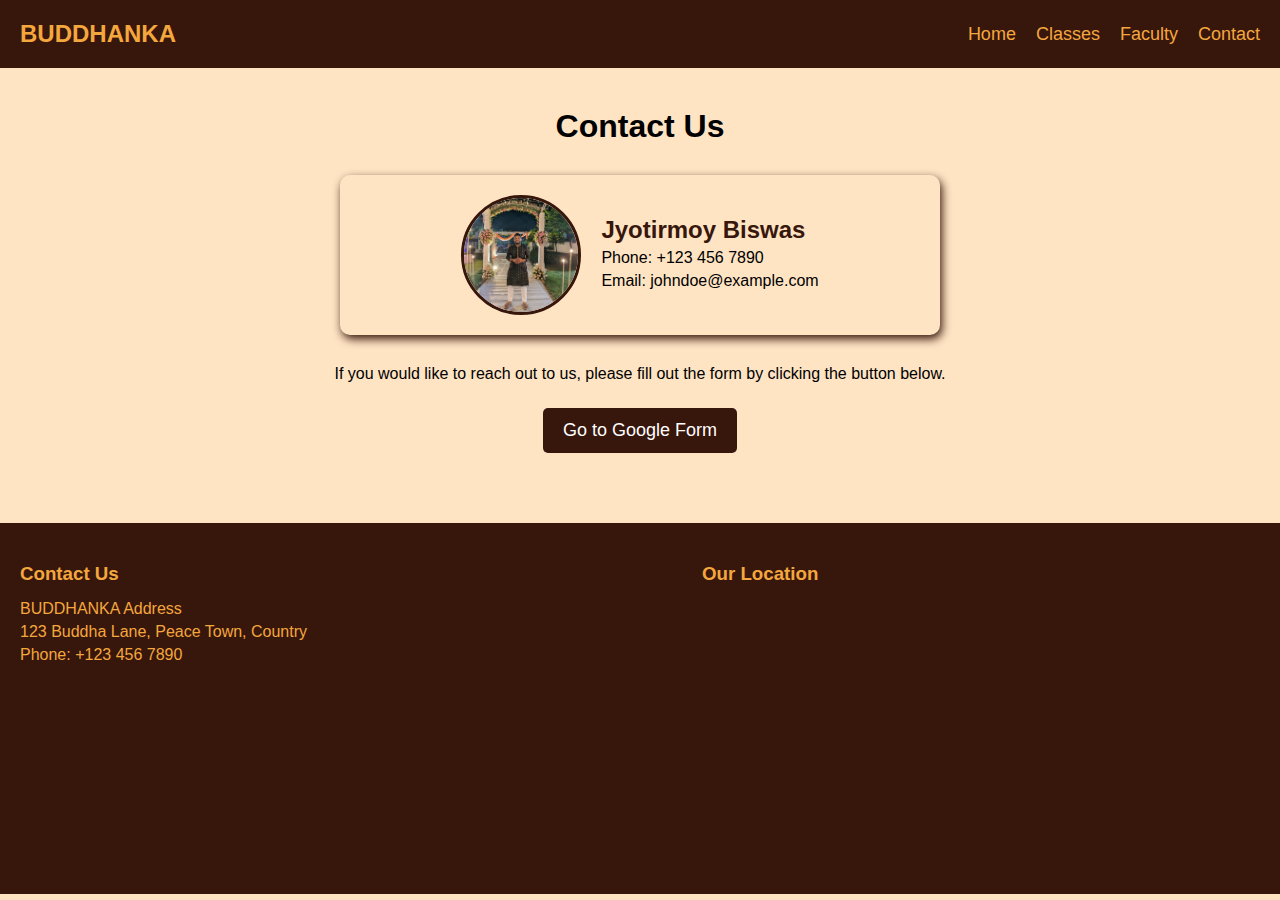
==== contact.html @ 51b31182 "Add files via upload" ====
<!DOCTYPE html>
<html lang="en">
<head>
    <meta charset="UTF-8">
    <meta name="viewport" content="width=device-width, initial-scale=1.0">
    <title>BUDDHANKA - Contact Us</title>
    <link rel="stylesheet" href="styles.css">
</head>
<body>
    <!-- Reusing Header -->
    <header>
        <div class="logo">
            <h1>BUDDHANKA</h1>
        </div>
        <nav>
            <ul>
                <li><a href="index.html">Home</a></li>
                <li><a href="classes.html">Classes</a></li>
                <li><a href="faculty.html">Faculty</a></li>
                <li><a href="contact.html">Contact</a></li>
            </ul>
        </nav>
        <div class="menu-toggle">☰</div>
    </header>

    <!-- Contact Page Content -->
    <section class="contact-section">
        <h2>Contact Us</h2>

        <!-- Contact Person -->
        <div class="contact-person">
            <img src="head.jpg" alt="Contact Person" class="contact-image">
            <div class="contact-info">
                <h3>Jyotirmoy Biswas</h3>
                <p>Phone: +123 456 7890</p>
                <p>Email: johndoe@example.com</p>
            </div>
        </div>

        <!-- Button to Google Form -->
        <div class="google-form-container">
            <p>If you would like to reach out to us, please fill out the form by clicking the button below.</p>
            <a href="https://forms.gle/your-google-form-link" target="_blank" class="btn-google-form">Go to Google Form</a>
        </div>

        <!-- Google Maps Location -->
        
    </section>

    <!-- Reusing Footer -->
    <footer>
        <div class="footer-container">
            <div class="footer-address">
                <h3>Contact Us</h3>
                <p>BUDDHANKA Address</p>
                <p>123 Buddha Lane, Peace Town, Country</p>
                <p>Phone: +123 456 7890</p>
            </div>
            <div class="footer-map">
                <h3>Our Location</h3>
                <iframe
                    src="https://www.google.com/maps/embed?pb=!1m18!1m12!1m3!1d3153.015807262147!2d144.9648738158195!3d-37.81249797975198!2m3!1f0!2f0!3f0!3m2!1i1024!2i768!4f13.1!3m3!1m2!1s0x6ad65d43e99bf3c3%3A0x490c8409bb44f2a8!2sFederation%20Square%2C%20Melbourne%20VIC%203000%2C%20Australia!5e0!3m2!1sen!2sus!4v1641414386269!5m2!1sen!2sus"
                    width="100%" height="250" style="border:0;" allowfullscreen="" loading="lazy">
                </iframe>
            </div>
        </div>
    </footer>

    <!-- Script for Toggle Menu -->
    <script>
        document.addEventListener('DOMContentLoaded', function() {
            const menuToggle = document.querySelector('.menu-toggle');
            const navUl = document.querySelector('nav ul');

            menuToggle.addEventListener('click', () => {
                navUl.classList.toggle('showing');
            });
        });
    </script>
</body>
</html>
---- styles.css ----
* {
    margin: 0;
    padding: 0;
    box-sizing: border-box;
}

body {
    font-family: Arial, sans-serif;
    background-color: bisque;
}

header {
    display: flex;
    justify-content: space-between;
    align-items: center;
    padding: 20px;
    background-color: #37160C;
    color: #F4A73D;
}

.logo h1 {
    font-size: 24px;
}

nav ul {
    list-style: none;
    display: flex;
}

nav ul li {
    margin-left: 20px;
}

nav ul li a {
    text-decoration: none;
    color: #F4A73D;
    font-size: 18px;
}

.menu-toggle {
    display: none;
    font-size: 24px;
    cursor: pointer;
    color: #F4A73D;
}


.image-gallery {
    margin: 3%;
    border-radius: 5px;
    padding: 40px 20px;
    text-align: center;
    background-color: #f7b75d;
}

.image-gallery h1 {
    margin-bottom: 20px;
    font-size: 28px;
}

.image-gallery h2 {
    margin-bottom: 20px;
    font-size: 24px;
}

.gallery-grid {
    display: grid;
    grid-template-columns: repeat(auto-fit, minmax(200px, 1fr));
    gap: 20px;
}

.gallery-grid img {
    width: 100%;
    height: auto;
    border-radius: 10px;
}


.content-container {
    background-color: #f7b75d;
    border-radius: 5px;
    margin: 3%;
    display: flex;
    align-items: center;
    justify-content: space-between;
    padding: 30px 15px;
}

.content-container.reverse {
    flex-direction: row-reverse;
}

.text-content {
    flex: 1;
    padding: 20px;
}

.text-content p{
    margin-top: 2%;
}

.image-content {
    flex: 1;
    display: flex;
    justify-content: center;
}

.image-content img {
    width: 100%;
    max-width: 300px;
    height: auto;
    border-radius: 10px;
}



/* Faculty Section  */

.faculty-page {
    margin: 3%;
    border-radius: 5px;
    padding: 40px 20px;
    background-color: #ebcfa8;
}

.department-section {
    margin-bottom: 40px;
}

.department-section h2 {
    font-size: 28px;
    margin-bottom: 20px;
    text-align: center;
}

.faculty-table {
    width: 100%;
    border-collapse: collapse;
    text-align: left;
}

.faculty-table th, .faculty-table td {
    padding: 15px;
    border-bottom: 1px solid #000000;
}

.faculty-table th {
    background-color: #F4A73D;
}

.faculty-image {
    width: 50px;
    height: 50px;
    object-fit: cover;
    border-radius: 50%;
    margin-right: 10px;
    vertical-align: middle;
}

.faculty-table td img {
    margin-right: 10px;
    vertical-align: middle;
}


/* Contact Page Styles */
.contact-section {
    padding: 40px 20px;
    background-color: bisque;
    text-align: center;
}

.contact-section h2 {
    font-size: 32px;
    margin-bottom: 30px;
}

/* Contact Person Styles */
.contact-person {
    display: flex;
    align-items: center;
    justify-content: center;
    margin: 20px auto;
    max-width: 600px;
    background-color: bisque;
    border-radius: 10px;
    box-shadow: 2px 4px 10px #37160C;
    padding: 20px;
}

.contact-image {
    width: 120px;
    height: 120px;
    border-radius: 50%;
    margin-right: 20px;
    border: 3px solid #37160C;
}

.contact-info {
    text-align: left;
}

.contact-info h3 {
    margin: 0;
    font-size: 24px;
    color: #37160C;
}

.contact-info p {
    margin: 5px 0;
}

/* Google Form Button Styles */
.google-form-container {
    margin: 30px 0;
}

.btn-google-form {
    display: inline-block;
    margin-top: 2%;
    padding: 12px 20px;
    background-color: #37160C;
    color: white;
    text-decoration: none;
    border-radius: 5px;
    font-size: 18px;
    transition: background-color 0.3s ease;
}

.btn-google-form:hover {
    background-color: #37160C;
}

/* Google Maps Section */






footer {
    background-color: #37160C;
    color: #F4A73D;
    padding: 40px 20px;
}

.footer-container {
    display: flex;
    justify-content: space-between;
    flex-wrap: wrap;
}

.footer-address,
.footer-map {
    width: 45%;
}

.footer-address h3,
.footer-map h3 {
    margin-bottom: 15px;
}

.footer-address p {
    margin: 5px 0;
}

.footer-map iframe {
    border: 0;
    width: 100%;
    height: 250px;
}

footer p a{
    text-decoration: none;
    color: #ebcfa8;
}

@media (max-width: 768px) {
    nav ul {
        display: none;
        flex-direction: column;
        width: 100%;
        background-color: #37160C;
        position: absolute;
        top: 80px;
        left: 0;
        text-align: center;
    }

    nav ul li {
        margin: 10px 0;
    }

    nav ul.showing {
        display: flex;
    }

    .menu-toggle {
        display: block;
    }

    .footer-address,
    .footer-map {
        width: 100%;
        margin-bottom: 20px;
}   
    .content-container {
        flex-direction: column;
        text-align: center;
    }

    .content-container.reverse {
        flex-direction: column;
    }

    .image-content img {
        max-width: 100%;
        margin-bottom: 20px;
    }

    .faculty-table th, .faculty-table td {
        padding: 10px;
    }

    .faculty-image {
        width: 40px;
        height: 40px;
    }
    .btn-google-form {

        margin-top: 5%;
    }

}
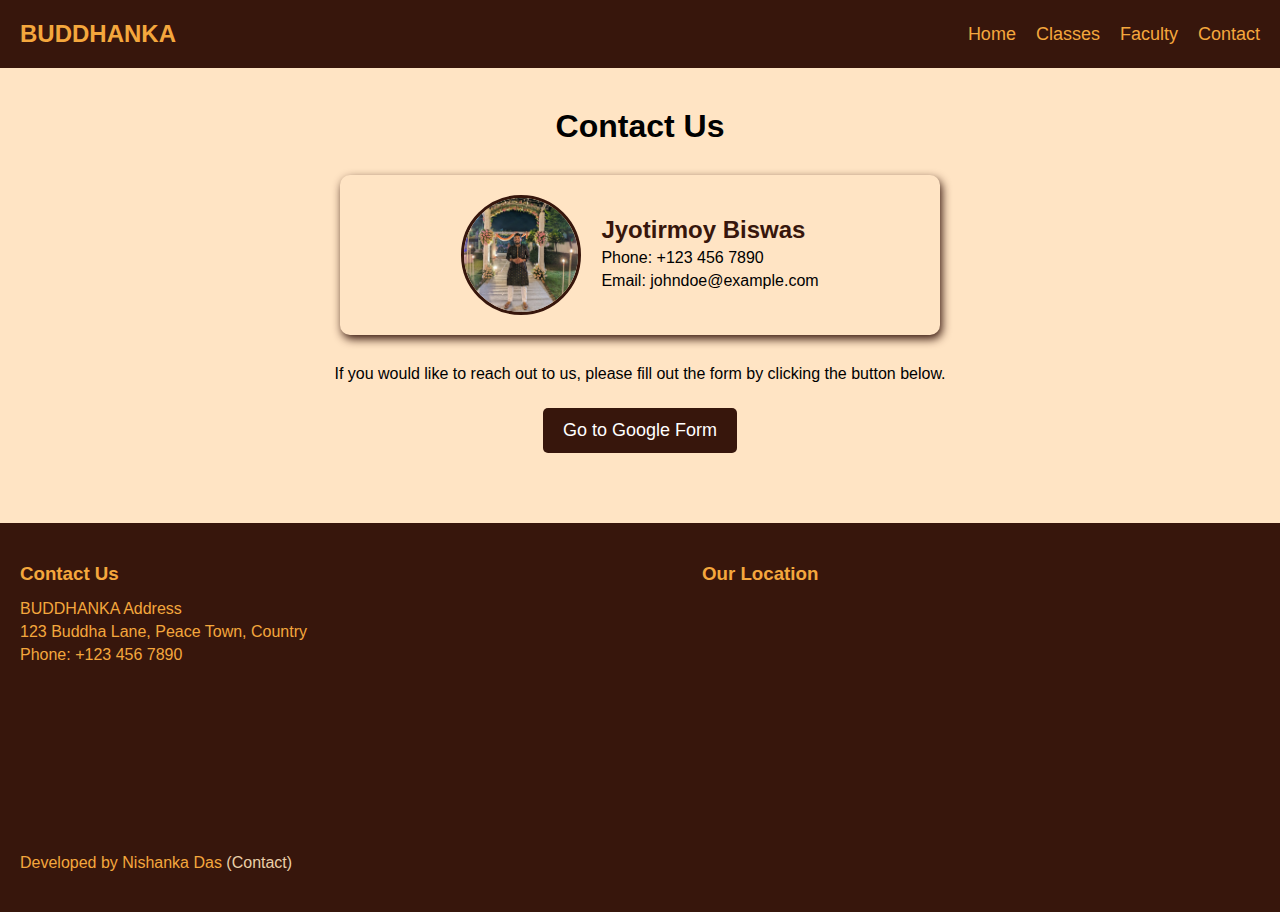
==== commit c873634f: "Update contact.html" ====
--- a/contact.html
+++ b/contact.html
@@ -64,6 +64,7 @@
                 </iframe>
             </div>
         </div>
+        <p>Developed by Nishanka Das  <a href="https://www.linkedin.com/in/nishanka-das/">(Contact)</a></p>
     </footer>
 
     <!-- Script for Toggle Menu -->
